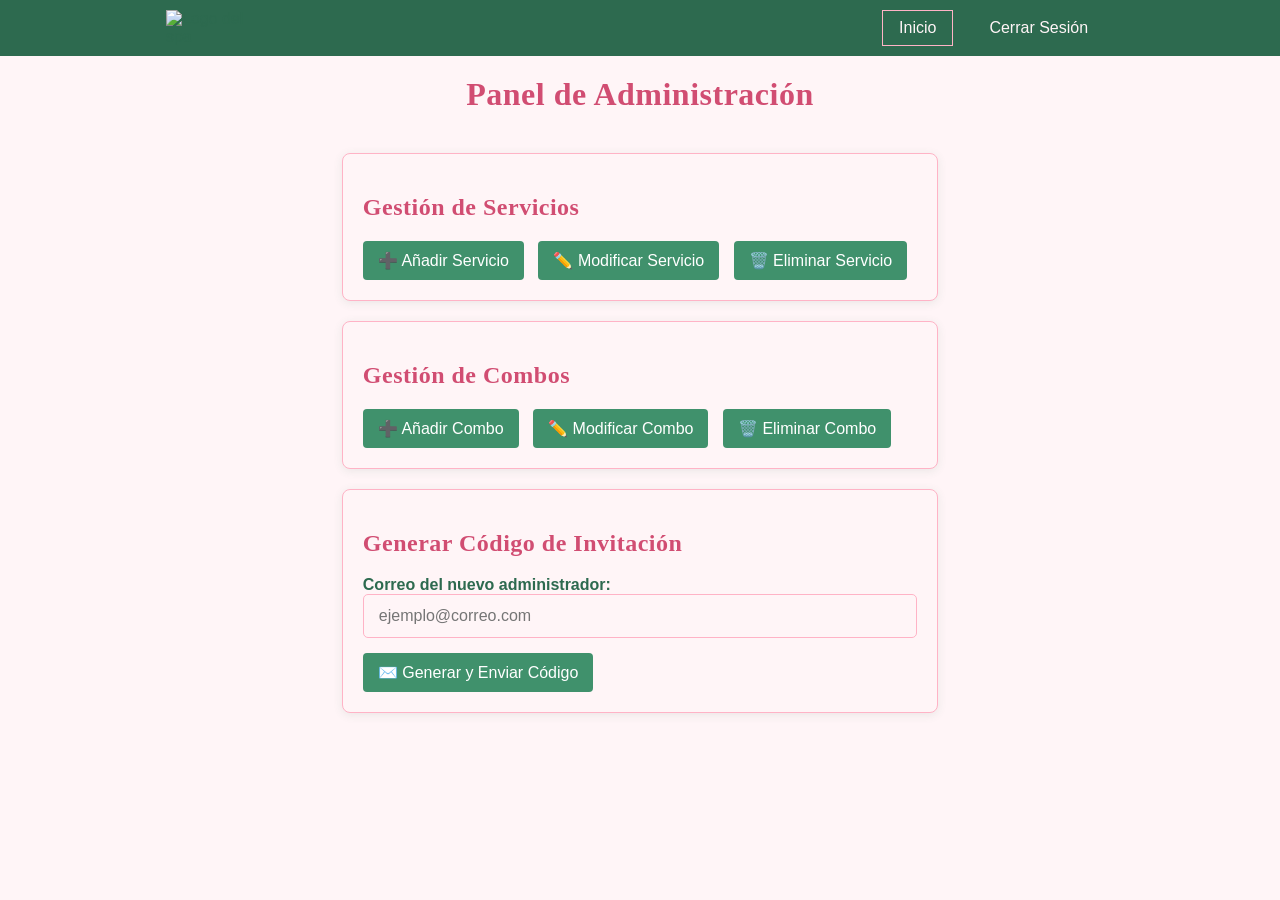
==== spa-frontend/admin.html @ 8f287af3 "Último commit" ====
<!DOCTYPE html>
<html lang="es">

<head>
    <meta charset="UTF-8">
    <meta name="viewport" content="width=device-width, initial-scale=1.0">
    <title>Panel de Administración - Sentirse Bien</title>
    <link rel="stylesheet" href="styles.css">
    <link rel="icon" type="image/png" href="images/Logo negro.png">
</head>

<body>
    <nav class="navbar admin-navbar">
        <img src="images/Logo blanco.png" alt="Logo del spa">
        <div class="nav-links">
            <a href="index.html" class="admin-nav-link">Inicio</a>
            <button id="logout-button" class="admin-nav-link">Cerrar Sesión</button>
            </div>
    </nav>

    <h1 class="admin-title">Panel de Administración</h1>
    <section class="admin-container">
        <div class="admin-section">
            <h2>Gestión de Servicios</h2>
            <div class="button-group">
                <button id="add-service" class="action-button">➕ Añadir Servicio</button>
                <button id="edit-service" class="action-button">✏️ Modificar Servicio</button>
                <button id="delete-service" class="action-button">🗑️ Eliminar Servicio</button>
            </div>
        </div>

        <div id="service-form-container" class="admin-section hidden">
            <h2 id="service-form-title">Añadir Servicio</h2>
            <form id="service-form">
                <div class="form-group">
                    <label for="nombre">Nombre del Servicio:</label>
                    <input type="text" id="nombre" name="nombre" required placeholder="Ej: Hidromasajes">
                </div>

                <div class="form-group">
                    <label for="descripcion">Descripción:</label>
                    <textarea id="descripcion" name="descripcion" placeholder="Descripción del servicio"></textarea>
                </div>

                <div class="form-group">
                    <label for="duracion">Duración (min):</label>
                    <input type="number" id="duracion" name="duracion" required placeholder="Ej: 60">
                </div>

                <div class="form-group">
                    <label for="precio">Precio:</label>
                    <input type="number" id="precio" name="precio" step="0.01" required placeholder="Ej: 50.00">
                </div>

                <div class="form-group">
                    <label for="categoria">Categoría:</label>
                    <select id="categoria" name="categoria">
                        <option value="Masajes">Masajes</option>
                        <option value="Belleza">Belleza</option>
                        <option value="Tratamientos Faciales">Tratamientos Faciales</option>
                        <option value="Tratamientos Corporales">Tratamientos Corporales</option>
                        <option value="Servicios Grupales">Servicios Grupales</option>
                    </select>
                    <p id="grupal-notice" class="notice hidden">Nota: Los servicios grupales solo permiten un servicio por reserva.</p>
                </div>

                <div class="form-buttons">
                    <button type="submit">Guardar</button>
                    <button type="button" id="cancel-service">Cancelar</button>
                </div>
            </form>
        </div>

        <div class="admin-section">
            <h2>Gestión de Combos</h2>
            <div class="button-group">
                <button id="add-combo" class="action-button">➕ Añadir Combo</button>
                <button id="edit-combo" class="action-button">✏️ Modificar Combo</button>
                <button id="delete-combo" class="action-button">🗑️ Eliminar Combo</button>
            </div>
        </div>

        <div id="combo-form-container" class="admin-section hidden">
    <h2 id="combo-form-title">Añadir Combo</h2>
    <form id="combo-form">
        <div class="form-group">
            <label for="combo-nombre">Nombre del Combo:</label>
            <input type="text" id="combo-nombre" name="combo-nombre" required placeholder="Ej: Relax Total">
        </div>

        <div class="form-group">
            <label for="combo-descripcion">Descripción:</label>
            <textarea id="combo-descripcion" name="combo-descripcion" placeholder="Descripción del combo"></textarea>
        </div>

        <div class="form-group">
            <label for="combo-precio">Precio Total:</label>
            <input type="number" id="combo-precio" name="combo-precio" step="0.01" required placeholder="Ej: 120.00">
        </div>

        <div class="form-group">
            <label for="combo-servicios">Servicios en el Combo:</label>
            <input type="text" id="combo-servicios" name="combo-servicios" placeholder="IDs de servicios separados por comas">
            <p class="notice">Ejemplo: 1, 2, 5</p>
        </div>

        <div class="form-buttons">
            <button type="submit">Guardar</button>
            <button type="button" id="cancel-combo">Cancelar</button>
        </div>
    </form>
</div>

        <div class="admin-section">
            <h2>Generar Código de Invitación</h2>
            <form id="generate-code-form">
                <div class="form-group">
                    <label for="email">Correo del nuevo administrador:</label>
                    <input type="email" id="email" name="email" autocomplete="email" required placeholder="ejemplo@correo.com">
                </div>
                <button type="submit">✉️ Generar y Enviar Código</button>
            </form>
        </div>

        </section>
    <script src="admin.js"></script>
    <script>
        // Mostrar/ocultar nota para servicios grupales
        document.getElementById('categoria').addEventListener('change', function() {
            const notice = document.getElementById('grupal-notice');
            if (this.value === 'Servicios Grupales') {
                notice.classList.remove('hidden');
            } else {
                notice.classList.add('hidden');
            }
        });
    </script>
</body>

</html>
---- spa-frontend/styles.css ----
/* ============ ESTILOS GLOBALES ============ */
body {
    font-family: 'Open Sans', sans-serif;
    margin: 0;
    padding: 0;
    box-sizing: border-box;
    background-size: cover;
    display: flex;
    flex-direction: column;
    min-height: 100vh;
    background-color: #fff5f7; /* Fondo rosado claro */
    color: #2d6a4f; /* Texto principal verde oscuro */
}

main {
    flex: 1;
    height: 100%;
}

h1, h2, h3, 
.home-title, .hero-title, 
.services-title, .contact-title, 
.turnos-page-title, .profile-title, 
.admin-title {
    font-family: 'Playfair Display', serif;
    font-weight: 700;
    letter-spacing: 0.5px;
    color: #d14d72; /* Rosado fuerte para títulos */
}

.home-title {
    text-align: center;
}

/* ============ BARRA DE NAVEGACIÓN ============ */
.navbar {
    display: flex;
    justify-content: space-between;
    align-items: center;
    background-color: #2d6a4f; /* Verde oscuro */
    padding: 10px 165.9px;
}

.navbar img {
    width: 80px;
}

.navbar .nav-links {
    display: flex;
    gap: 20px;
}

.navbar .nav-links a {
    color: #fff5f7; /* Rosado claro */
    text-decoration: none;
    padding: 8px 16px;
    transition: background-color 0.3s;
}

.navbar .nav-links a:hover {
    background-color: #40916c; /* Verde medio */
}

.navbar .nav-links a:first-child {
    border: 1px solid #ffb3c6; /* Rosado claro */
}

.admin-nav-link {
    background-color: transparent;
    border-radius: 0;
    color: #fff5f7; /* Rosado claro */
    text-decoration: none;
    padding: 8px 16px;
    transition: background-color 0.3s;
}

.admin-nav-link:hover {
    background-color: #40916c; /* Verde medio */
}

/* ============ SECCIÓN HERO ============ */
.hero-section {
    position: relative;
    height: 100vh;
    width: 100%;
    overflow: hidden;
    display: flex;
    align-items: center;
    justify-content: center;
    margin-top: -80px;
}

.video-background {
    position: absolute;
    top: 0;
    left: 0;
    width: 100%;
    height: 100%;
    z-index: 1;
}

.video-background video {
    width: 100%;
    height: 100%;
    object-fit: cover;
}

.hero-content-container {
    position: relative;
    z-index: 2;
    width: 90%;
    max-width: 1200px;
    display: flex;
    align-items: center;
    justify-content: space-between;
    color: #fff5f7; /* Rosado claro */
    padding: 20px;
}

.hero-image {
    flex: 1;
    max-width: 400px;
    margin-right: 50px;
}

.hero-image img {
    width: 100%;
    height: auto;
    border-radius: 15px;
    box-shadow: 0 10px 30px rgba(45, 106, 79, 0.3); /* Sombra verde */
}

.hero-text {
    flex: 1;
    max-width: 600px;
    background: rgba(209, 77, 114, 0.8); /* Rosado fuerte con transparencia */
    padding: 40px;
    border-radius: 15px;
    backdrop-filter: blur(5px);
}

.hero-title {
    font-size: 2.5rem;
    margin-bottom: 20px;
    color: #fff5f7; /* Rosado claro */
}

.hero-description {
    font-size: 1.1rem;
    line-height: 1.6;
    margin-bottom: 20px;
}

/* ============ SECCIÓN DE SERVICIOS ============ */
.services-container {
    background-color: #d8f3dc; /* Verde muy claro */
    border-radius: 8px;
    padding-top: 0;
    padding-bottom: 80px;
}

.services-title {
    text-align: center;
    font-size: 28px;
    color: #fff5f7; /* Rosado claro */
    background-color: #d14d72; /* Rosado fuerte */
    margin-top: 0;
    margin-bottom: 60px;
    padding: 40px 0;
}

.services {
    display: grid;
    grid-template-columns: repeat(auto-fit, minmax(300px, 1fr));
    gap: 20px;
    padding: 20px;
}

.service-box {
    background-color: #fff5f7; /* Rosado claro */
    border-radius: 10px;
    box-shadow: 0 4px 8px rgba(45, 106, 79, 0.1); /* Sombra verde */
    padding: 20px;
    text-align: center;
    transition: transform 0.3s, box-shadow 0.3s;
    border: 1px solid #ffb3c6; /* Borde rosado */
}

.service-box:hover {
    transform: translateY(-5px);
    box-shadow: 0 6px 12px rgba(45, 106, 79, 0.2); /* Sombra verde más fuerte */
}

.service-box img {
    max-width: 100%;
    height: 260px;
    object-fit: cover;
    border-radius: 10px;
}

.service-box h3 {
    font-size: 1.5rem;
    color: #d14d72; /* Rosado fuerte */
    margin-bottom: 10px;
}

.service-box p {
    font-size: 1rem;
    color: #2d6a4f; /* Verde oscuro */
    margin-bottom: 15px;
}

.service-box ul {
    list-style: none;
    padding: 0;
    font-size: 0.9rem;
    color: #2d6a4f; /* Verde oscuro */
    text-align: left;
}

.service-box ul li {
    margin-bottom: 5px;
}

/* Servicios grupales y combos */
#servicios-grupales, 
.combos {
    display: flex;
    justify-content: center;
    flex-wrap: wrap;
    gap: 20px;
    padding: 20px;
}

.combo-box {
    background-color: #fff5f7; /* Rosado claro */
    width: 280px;
    border-radius: 10px;
    box-shadow: 0 4px 8px rgba(45, 106, 79, 0.1); /* Sombra verde */
    padding: 15px;
    text-align: center;
    transition: transform 0.3s, box-shadow 0.3s;
    border: 1px solid #ffb3c6; /* Borde rosado */
}

.combo-box:hover {
    transform: translateY(-5px);
    box-shadow: 0 6px 12px rgba(45, 106, 79, 0.2); /* Sombra verde más fuerte */
}

.combo-box h3 {
    text-align: center;
    font-size: 1.4rem;
    color: #d14d72; /* Rosado fuerte */
    margin-bottom: 8px;
}

.combo-box p {
    font-size: 1rem;
    color: #2d6a4f; /* Verde oscuro */
    margin-bottom: 12px;
}

.combo-box ul {
    list-style: none;
    padding-left: 0;
    font-size: 1rem;
    color: #2d6a4f; /* Verde oscuro */
    text-align: left;
}

.combo-box ul li {
    margin-bottom: 5px;
    padding: 5px 0;
    border-bottom: 1px solid #ffb3c6; /* Borde rosado */
}

.combo-box ul li:last-child {
    border-bottom: none;
}

.grupal-notice {
    background-color: #d8f3dc; /* Verde muy claro */
    border-left: 4px solid #d14d72; /* Rosado fuerte */
    padding: 10px;
    margin: 10px 0;
    font-size: 14px;
    color: #2d6a4f; /* Verde oscuro */
}

/* Botón para explorar servicios */
.explore-button {
    display: block;
    max-width: 264px;
    margin: 60px auto 0;
    padding: 20px;
    color: #2d6a4f; /* Verde oscuro */
    text-align: center;
    border: 2px solid #2d6a4f; /* Verde oscuro */
    text-decoration: none;
    font-size: 18px;
    transition: background-color 0.3s, opacity 0.3s;
    background-color: #ffb3c6; /* Rosado claro */
}

.explore-button:hover {
    background-color: #2d6a4f; /* Verde oscuro */
    color: #fff5f7; /* Rosado claro */
    opacity: 0.8;
}

/* ============ SECCIÓN DE TURNOS ============ */
.turnos-container {
    background-color: #d14d72; /* Rosado fuerte */
    color: #fff5f7; /* Rosado claro */
    display: flex;
    align-items: center;
    justify-content: center;
    padding: 80px;
    flex-wrap: wrap;
}

.turnos-content {
    display: flex;
    justify-content: center;
    align-items: center;
    gap: 40px;
}

.turnos-divider {
    width: 2px;
    height: 400px;
    background-color: #fff5f7; /* Rosado claro */
}

.turnos-left {
    text-align: center;
}

.turnos-left h2 {
    font-size: 42px;
    font-weight: bold;
    text-transform: uppercase;
    line-height: 1.2;
    margin-bottom: 20px;
    margin-top: 0;
}

.turnos-left img {
    width: 250px;
    height: auto;
}

.turnos-right {
    text-align: left;
    max-width: 500px;
    margin-top: 0 !important;
}

.turnos-description {
    font-size: 24px;
    margin-bottom: 20px;
    margin-top: 0;
}

/* Botón de reserva */
.reserve-button {
    display: inline-block;
    padding: 12px 24px;
    color: #d14d72; /* Rosado fuerte */
    text-align: center;
    border: 2px solid #fff5f7; /* Rosado claro */
    text-decoration: none;
    font-size: 18px;
    transition: background-color 0.3s, opacity 0.3s;
    background-color: #fff5f7; /* Rosado claro */
}

.reserve-button:hover {
    background-color: #2d6a4f; /* Verde oscuro */
    color: #fff5f7; /* Rosado claro */
    opacity: 0.8;
}

/* Página de turnos */
.turnos-main-container {
    display: flex;
    gap: 20px;
    max-width: 1200px;
    margin: 0 auto;
    padding: 20px;
}

.turnos-page-title {
    text-align: center;
    margin: 40px 0;
    font-size: 50px;
    color: #d14d72; /* Rosado fuerte */
    font-weight: 800;
}

.turnos-form-container {
    width: 90%;
    max-width: 800px;
    margin: 1 auto;
    padding: 20px;
    background-color: #fff5f7; /* Rosado claro */
    border-radius: 10px;
    box-shadow: 0 4px 8px rgba(45, 106, 79, 0.1); /* Sombra verde */
    border: 1px solid #ffb3c6; /* Borde rosado */
}

.turnos-form-group {
    margin-bottom: 20px;
}

.turnos-form-group label {
    display: block;
    font-weight: bold;
    margin-bottom: 5px;
    color: #2d6a4f; /* Verde oscuro */
}

.turnos-form-group input[type="date"],
.turnos-form-group input[type="time"] {
    width: 50%;
    padding: 10px;
    border: 1px solid #ffb3c6; /* Borde rosado */
    border-radius: 5px;
    background-color: #fff5f7; /* Rosado claro */
}

#turnos-servicios-list {
    display: flex;
    flex-wrap: wrap;
    gap: 15px;
    margin-top: 20px;
}

#turnos-servicios-list h3 {
    width: 100%;
    font-size: 1.5rem;
    color: #d14d72; /* Rosado fuerte */
    margin-bottom: 10px;
}

#turnos-servicios-list div {
    display: inline-block;
    position: relative;
}

.service-button {
    display: inline-block;
    padding: 10px 20px;
    font-size: 1rem;
    color: #2d6a4f; /* Verde oscuro */
    background-color: #d8f3dc; /* Verde muy claro */
    border: 2px solid #2d6a4f; /* Verde oscuro */
    border-radius: 5px;
    cursor: pointer;
    transition: all 0.3s ease;
    text-align: center;
}

.service-button:hover {
    background-color: #b7e4c7; /* Verde claro */
    border-color: #1b4332; /* Verde más oscuro */
}

.service-button.selected {
    background-color: #d14d72; /* Rosado fuerte */
    color: #fff5f7; /* Rosado claro */
    border-color: #d14d72; /* Rosado fuerte */
}

#turnos-servicios-list input[type="checkbox"] {
    display: none;
}

.turnos-reserve-button {
    display: block;
    width: 100%;
    padding: 10px;
    background-color: #d14d72; /* Rosado fuerte */
    color: #fff5f7; /* Rosado claro */
    border: none;
    border-radius: 5px;
    font-size: 1rem;
    cursor: pointer;
    transition: background-color 0.3s;
}

.turnos-reserve-button:hover {
    background-color: #b23a5e; /* Rosado más oscuro */
}

.turnos-summary-container {
    flex: 1;
    background-color: #fff5f7; /* Rosado claro */
    border: 1px solid #ffb3c6; /* Borde rosado */
    border-radius: 10px;
    padding: 20px;
    box-shadow: 0 4px 8px rgba(45, 106, 79, 0.1); /* Sombra verde */
    position: sticky;
    top: 20px;
    height: fit-content;
}

.turnos-summary-container h2 {
    font-size: 1.5rem;
    margin-bottom: 15px;
    color: #d14d72; /* Rosado fuerte */
}

.turnos-summary-container p,
.turnos-summary-container ul {
    font-size: 1rem;
    margin-bottom: 10px;
    color: #2d6a4f; /* Verde oscuro */
}

.turnos-summary-container ul {
    list-style: none;
    padding: 0;
}

.turnos-summary-container ul li {
    margin-bottom: 5px;
}

/* ============ SECCIÓN DE CONTACTO ============ */
.contact-main-container {
    display: flex;
    gap: 20px;
    max-width: 1200px;
    margin: 0 auto;
    padding: 20px;
}

.contact-page-title {
    text-align: center;
    margin: 40px 0;
    font-size: 50px;
    color: #d14d72; /* Rosado fuerte */
    font-weight: 800;
}

.contact-form-container {
    flex: 2;
    max-width: 800px;
    margin: 0 auto;
    padding: 20px;
    background-color: #fff5f7; /* Rosado claro */
    border-radius: 10px;
    box-shadow: 0 4px 8px rgba(45, 106, 79, 0.1); /* Sombra verde */
    border: 1px solid #ffb3c6; /* Borde rosado */
}

.contact-form-group {
    width: 600px;
    margin-bottom: 20px;
}

.contact-form-group label {
    display: block;
    font-weight: bold;
    margin-bottom: 5px;
    color: #2d6a4f; /* Verde oscuro */
}

.contact-form-group input:not([type="radio"]),
.contact-form-group textarea {
    width: 100%;
    padding: 10px;
    box-sizing: border-box;
    border: 1px solid #ffb3c6; /* Borde rosado */
    border-radius: 5px;
    background-color: #fff5f7; /* Rosado claro */
}

.contact-metodo-pago-info {
    font-size: 0.9rem;
    color: #2d6a4f; /* Verde oscuro */
    margin-top: 10px;
}

.contact-reserve-button {
    display: block;
    width: 100%;
    padding: 10px;
    background-color: #d14d72; /* Rosado fuerte */
    color: #fff5f7; /* Rosado claro */
    border: none;
    border-radius: 5px;
    font-size: 1rem;
    cursor: pointer;
    transition: background-color 0.3s;
}

.contact-reserve-button:hover {
    background-color: #b23a5e; /* Rosado más oscuro */
}

/* Footer de contacto */
.contact-container {
    background-color: #2d6a4f; /* Verde oscuro */
    color: #fff5f7; /* Rosado claro */
    padding: 25px 0 20px 0;
    display: flex;
    justify-content: center;
    align-items: center;
    min-height: unset;
}

.contact-content {
    display: flex;
    gap: 40px;
}

.contact-box {
    flex: 1;
    display: flex;
    justify-content: center;
    align-items: center;
}

.contact-left {
    text-align: center;
}

.contact-left img {
    width: 300px;
    height: auto;
    margin-bottom: 10px;
}

.contact-right {
    display: flex;
    align-items: stretch;
    justify-content: space-between;
    gap: 40px;
    width: 100%;
}

.contact-title {
    font-size: 36px;
    font-weight: bold;
    margin-bottom: 25px;
    margin-top: 0;
    color: #fff5f7; /* Rosado claro */
}

.form-wrapper {
    display: flex;
    flex-direction: column;
    flex: 1;
}

.form-container {
    background-color: #40916c; /* Verde medio */
    padding: 25px;
    max-width: 280px;
}

.form-container p {
    margin-top: 0;
    margin-bottom: 20px;
    line-height: 2.0;
    color: #fff5f7; /* Rosado claro */
}

.subscribe-form {
    display: flex;
    flex-direction: column;
    gap: 20px;
}

.subscribe-form input[type="email"] {
    width: 100%;
    height: 50px;
    padding: 10px;
    border: none;
    border-radius: 5px;
    font-size: 1rem;
    margin-bottom: 10px;
    box-sizing: border-box;
    background-color: #fff5f7; /* Rosado claro */
}

.subscribe-form button {
    width: 100%;
    background-color: #ffb3c6; /* Rosado claro */
    color: #2d6a4f; /* Verde oscuro */
    height: 50px;
    border: none;
    padding: 10px;
    cursor: pointer;
    transition: all 0.3s;
    margin-right: 0px;
}

.subscribe-form button:hover {
    background-color: #d14d72; /* Rosado fuerte */
    color: #fff5f7; /* Rosado claro */
}

.contact-info, 
.contact-description {
    display: flex;
    flex-direction: column;
    flex: 1;
}

.contact-description {
    gap: 25px;
}

.contact-info p {
    margin: 0;
    color: #fff5f7; /* Rosado claro */
}

.social-icons {
    display: flex;
    gap: 18px;
    margin-top: 12px;
    align-items: center;
    justify-content: flex-start;
}

.social-icons img {
    width: 36px;
    height: 36px;
    object-fit: contain;
    filter: none;
    transition: transform 0.2s, filter 0.2s;
}

.social-icons a:hover img {
    transform: scale(1.12);
    filter: brightness(1.2);
}

.footer {
    background-color: #2d6a4f; /* Verde oscuro */
    color: #fff5f7; /* Rosado claro */
    text-align: center;
    padding: 20px;
    width: 100%;
    margin-top: auto;
}

.footer-content img {
    width: 80px;
    margin-bottom: 10px;
}

.footer-content p {
    margin: 0;
    font-size: 14px;
}

/* ============ PANEL DE ADMINISTRACIÓN ============ */
.admin-container {
    max-width: 1000px;
    margin: 0 auto;
    padding: 20px;
}

.admin-section {
    background-color: #fff5f7; /* Rosado claro */
    border-radius: 8px;
    box-shadow: 0 2px 10px rgba(45, 106, 79, 0.1); /* Sombra verde */
    padding: 20px;
    margin-bottom: 20px;
    border: 1px solid #ffb3c6; /* Borde rosado */
}

.hidden {
    display: none;
}

.form-group {
    margin-bottom: 15px;
}

.form-group label {
    display: block;
    font-weight: bold;
    color: #2d6a4f; /* Verde oscuro */
}

.form-group input[type="text"],
.form-group input[type="number"],
.form-group input[type="email"],
.form-group textarea,
.form-group select {
    width: 100%;
    padding: 10px;
    border: 1px solid #ffb3c6; /* Borde rosado */
    border-radius: 4px;
    font-size: 16px;
    background-color: #fff5f7; /* Rosado claro */
}

.form-group textarea {
    min-height: 100px;
    resize: vertical;
}

button {
    background-color: #40916c; /* Verde medio */
    color: white;
    border: none;
    padding: 10px 15px;
    border-radius: 4px;
    cursor: pointer;
    font-size: 16px;
    margin-right: 10px;
    transition: background-color 0.3s;
}

button:hover {
    background-color: #2d6a4f; /* Verde oscuro */
}

#service-form-container {
    border: 2px solid #d14d72; /* Rosado fuerte */
}

.service-form-actions {
    display: flex;
    justify-content: flex-end;
    margin-top: 20px;
}

#submit-service {
    background-color: #40916c; /* Verde medio */
}

#cancel-service {
    background-color: #d14d72; /* Rosado fuerte */
}

.admin-title {
    text-align: center;
    color: #d14d72; /* Rosado fuerte */
    margin: 20px 0;
}

/* ============ CORRECCIÓN ESPECÍFICA PARA INPUT DE CÓDIGO DE INVITACIÓN ============ */
#generate-code-form input[type="email"] {
    width: 100%;
    padding: 12px 15px;
    border: 1px solid #ffb3c6; /* Borde rosado */
    border-radius: 5px;
    font-size: 16px;
    margin-bottom: 15px;
    box-sizing: border-box;
    display: block;
    margin-left: 0px;
    margin-right: 0px;
    background-color: #fff5f7; /* Rosado claro */
}

/* ============ ESTILOS ESPECÍFICOS PARA LOGIN & REGISTER ============ */
.profile-container {
    max-width: 500px;
    width: 100%;
    margin: 100px auto;
    padding: 40px;
    background-color: #fff5f7; /* Rosado claro */
    border-radius: 10px;
    box-shadow: 0 4px 8px rgba(45, 106, 79, 0.1); /* Sombra verde */
    text-align: center;
    border: 1px solid #ffb3c6; /* Borde rosado */
}

.profile-header {
    margin-bottom: 30px;
}

.profile-title {
    font-size: 24px;
    font-weight: 700;
    color: #d14d72; /* Rosado fuerte */
    margin-bottom: 10px;
}

.styled-form {
    display: flex;
    flex-direction: column;
    gap: 20px;
}

.profile-container .form-group {
    margin-bottom: 20px;
    text-align: left;
    width: 100%;
}

.profile-container .form-group label {
    display: block;
    margin-bottom: 8px;
    font-weight: 500;
    color: #2d6a4f; /* Verde oscuro */
    font-size: 14px;
}

.profile-container .form-group input {
    width: 100%;
    padding: 12px 15px;
    border: 1px solid #ffb3c6; /* Borde rosado */
    border-radius: 5px;
    font-size: 16px;
    transition: border-color 0.3s;
    box-sizing: border-box;
    background-color: #fff5f7; /* Rosado claro */
}

.profile-container .form-group input:focus {
    border-color: #d14d72; /* Rosado fuerte */
    outline: none;
    box-shadow: 0 0 0 2px rgba(209, 77, 114, 0.2); /* Sombra rosada */
}

.profile-container .form-button {
    width: 100%;
    padding: 12px;
    background-color: #40916c; /* Verde medio */
    color: white;
    border: none;
    border-radius: 5px;
    font-size: 16px;
    font-weight: 500;
    cursor: pointer;
    transition: background-color 0.3s;
    margin-top: 10px;
}

.profile-container .form-button:hover {
    background-color: #2d6a4f; /* Verde oscuro */
}

.profile-container p {
    text-align: center;
    margin-top: 20px;
    color: #2d6a4f; /* Verde oscuro */
}

.profile-container a {
    color: #d14d72; /* Rosado fuerte */
    text-decoration: none;
    transition: color 0.3s;
}

.profile-container a:hover {
    text-decoration: underline;
    color: #b23a5e; /* Rosado más oscuro */
}

/* ============ TOAST DE ERROR ============ */
.toast-error {
    position: fixed;
    bottom: 30px;
    right: 30px;
    min-width: 260px;
    max-width: 350px;
    background: #d14d72; /* Rosado fuerte */
    color: #fff5f7; /* Rosado claro */
    padding: 16px 24px;
    border-radius: 8px;
    font-size: 1rem;
    box-shadow: 0 4px 16px rgba(45, 106, 79, 0.15); /* Sombra verde */
    opacity: 0;
    pointer-events: none;
    z-index: 9999;
    transition: opacity 0.4s;
}

.toast-error.show {
    opacity: 1;
    pointer-events: auto;
}

/* ============ MEDIA QUERIES ============ */
@media (max-width: 1237px) {
    .navbar {
        flex-direction: column;
        gap: 10px;
    }

    .hero-section {
        flex-direction: column;
        align-items: center;
    }

    .hero-section img {
        margin-right: 0;
        max-width: 100%;
    }

    .hero-description {
        max-width: 100%;
        text-align: center;
    }

    .services {
        flex-direction: column;
        align-items: center;
    }

    .turnos-container {
        flex-direction: column;
        text-align: center;
        padding: 20px;
    }

    .turnos-content {
        flex-direction: column;
        align-items: center;
    }

    .turnos-divider {
        width: 100%;
        height: 2px;
        margin: 20px 0;
    }
    
    .turnos-left, .turnos-right {
        flex: none;
        max-width: 100%;
    }
    
    .turnos-right {
        text-align: center;
        margin-top: 20px;
    }

    .contact-content {
        flex-direction: column;
        align-items: center;
        text-align: center;
    }

    .contact-right {
        flex-direction: column;
        align-items: center;
    }

    .contact-title {
        text-align: center;
    }

    .contact-info {
        text-align: center;
    }

    .form-container {
        max-width: 100%;
    }
}

@media (max-width: 900px) {
    .navbar {
        flex-direction: column;
        padding: 10px 20px;
        gap: 10px;
    }
    
    .navbar img {
        width: 60px;
    }
    
    .navbar .nav-links {
        flex-direction: column;
        gap: 10px;
        width: 100%;
        align-items: center;
    }
    
    .navbar .nav-links a {
        width: 100%;
        text-align: center;
        padding: 10px 0;
    }

    .hero-section {
        flex-direction: column;
        align-items: center;
        justify-content: flex-start;
        height: auto;
        min-height: 80vh;
        margin-top: 20px;
        padding: 20px 0 0 0;
    }
    
    .image-overlay {
        flex-direction: column;
        align-items: center;
        width: 100% !important;
        max-width: 100vw !important;
        margin: 0 auto;
        padding: 0;
    }
    
    .image-overlay img {
        max-width: 90vw;
        width: 100%;
        height: auto;
        margin-bottom: 18px;
        border-radius: 16px;
    }
    
    .hero-content {
        width: 95vw !important;
        max-width: 98vw !important;
        margin: 0 auto;
        border-radius: 12px;
        position: static !important;
        margin-top: 0;
        height: auto !important;
        padding: 18px 10px;
        background: rgba(209, 77, 114, 0.9); /* Rosado fuerte con transparencia */
        box-shadow: 0 2px 8px rgba(0,0,0,0.07);
    }
    
    .hero-title {
        font-size: 1.5rem !important;
        text-align: center;
    }
    
    .hero-description {
        font-size: 1rem !important;
        text-align: center;
        max-width: 100% !important;
    }

    .services {
        grid-template-columns: 1fr;
        padding: 10px;
        gap: 15px;
    }
    
    .service-box {
        padding: 15px;
    }

    .turnos-main-container,
    .contact-main-container {
        flex-direction: column;
        align-items: center;
        gap: 30px;
        padding: 10px;
        max-width: 100vw;
    }
    
    .turnos-form-container,
    .turnos-summary-container,
    .contact-form-container {
        width: 98% !important;
        max-width: 100% !important;
        margin: 0 auto !important;
        box-sizing: border-box;
        padding: 12px !important;
    }
    
    .turnos-summary-container {
        position: static;
        top: unset;
        margin-left: 0;
    }

    .contact-container {
        flex-direction: column;
        padding: 20px 0 10px 0;
    }
    
    .contact-content {
        flex-direction: column;
        gap: 20px;
        align-items: center;
        text-align: center;
    }
    
    .contact-box {
        width: 100%;
        justify-content: center;
        align-items: center;
    }
    
    .contact-left img {
        width: 180px;
    }
    
    .form-container {
        max-width: 100%;
        padding: 10px;
    }
    
    .social-icons img {
        width: 30px;
        height: 30px;
    }

    /* Login/Register responsive */
    .profile-container {
        width: 90%;
        padding: 30px 20px;
        margin: 50px auto;
    }
    
    .profile-title {
        font-size: 20px;
    }
    
    .profile-container .form-group input {
        padding: 10px 12px;
    }
}

@media (max-width: 600px) {
    .hero-section {
        min-height: 60vh;
        padding: 10px 0 0 0;
    }
    
    .image-overlay img {
        max-width: 98vw;
        border-radius: 10px;
    }
    
    .hero-content {
        padding: 12px 4vw;
    }
    
    .hero-title {
        font-size: 1.1rem !important;
    }

    .turnos-form-group input[type="date"],
    .turnos-form-group input[type="time"],
    .form-group input,
    .contact-form-group input,
    .contact-form-group textarea {
        width: 100% !important;
        font-size: 1rem;
    }
    
    .form-button,
    .turnos-reserve-button,
    .contact-reserve-button {
        font-size: 1rem;
        padding: 10px;
    }

    .home-title,
    .turnos-page-title,
    .contact-page-title,
    .services-title,
    .admin-title {
        font-size: 2rem !important;
        margin: 24px 0 !important;
    }
    
    .hero-title,
    .service-box h3,
    .contact-title {
        font-size: 1.2rem !important;
    }
    
    .hero-description,
    .service-box p,
    .turnos-description {
        font-size: 1rem !important;
    }

    body {
        font-size: 0.98rem;
    }
    
    .navbar {
        padding: 5px 0;
    }
    
    .footer {
        padding: 10px 0;
    }
    
    .footer-content img {
        width: 50px;
    }
}
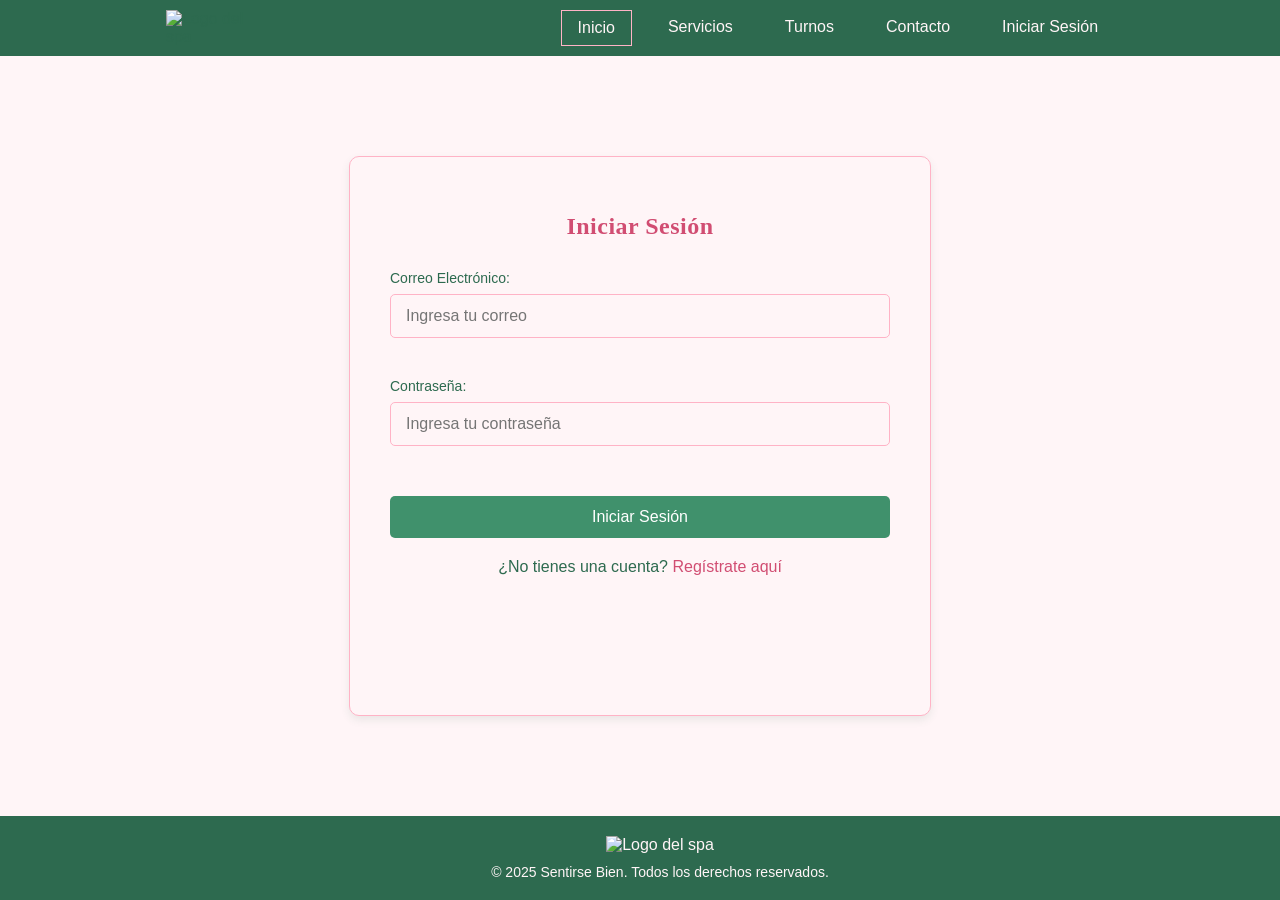
==== commit faea6904: "Funcionalidades de roles empleada" ====
--- a/spa-frontend/admin.html
+++ b/spa-frontend/admin.html
@@ -10,13 +10,64 @@
 </head>
 
 <body>
-    <nav class="navbar admin-navbar">
+    <nav class="navbar">
         <img src="images/Logo blanco.png" alt="Logo del spa">
         <div class="nav-links">
-            <a href="index.html" class="admin-nav-link">Inicio</a>
-            <button id="logout-button" class="admin-nav-link">Cerrar Sesión</button>
-            </div>
+            <a href="index.html">Inicio</a>
+            <a href="servicios.html">Servicios</a>
+            <a href="turnos.html">Turnos</a>
+            <a href="index.html#contacto">Contacto</a>
+            <a href="login.html" id="nav-login-link">Iniciar Sesión</a>
+            <a href="admin.html" id="nav-admin-link" style="display:none;">Panel Admin</a>
+            <a href="perfil-cliente.html" id="nav-client-link" style="display:none;">Mi Cuenta</a>
+            <a href="perfil-empleado.html" id="nav-employee-profile" style="display:none;">Mi Cuenta</a>
+            <button id="logout-button" style="display:none;">Cerrar Sesión</button>
+        </div>
     </nav>
+
+    <script>
+    // Script único para manejar la navbar y sesión
+    document.addEventListener('DOMContentLoaded', () => {
+        const token = localStorage.getItem('token');
+        const navLoginLink = document.getElementById('nav-login-link');
+        const navAdminLink = document.getElementById('nav-admin-link');
+        const navClientLink = document.getElementById('nav-client-link');
+        const navEmployeeProfile = document.getElementById('nav-employee-profile');
+        const logoutButton = document.getElementById('logout-button');
+
+        if (token) {
+            try {
+                const payload = JSON.parse(atob(token.split('.')[1]));
+                
+                navLoginLink.style.display = 'none';
+                if (logoutButton) logoutButton.style.display = 'block';
+                
+                switch(payload.role) {
+                    case 'admin':
+                        if (navAdminLink) navAdminLink.style.display = 'block';
+                        break;
+                    case 'empleado':
+                        if (navEmployeeProfile) navEmployeeProfile.style.display = 'block';
+                        break;
+                    case 'cliente':
+                        if (navClientLink) navClientLink.style.display = 'block';
+                        break;
+                }
+            } catch (error) {
+                console.error('Error al verificar token:', error);
+                localStorage.removeItem('token');
+            }
+        }
+
+        // Manejar cierre de sesión
+        if (logoutButton) {
+            logoutButton.addEventListener('click', () => {
+                localStorage.removeItem('token');
+                window.location.href = 'index.html';
+            });
+        }
+    });
+    </script>
 
     <h1 class="admin-title">Panel de Administración</h1>
     <section class="admin-container">
@@ -81,48 +132,147 @@
         </div>
 
         <div id="combo-form-container" class="admin-section hidden">
-    <h2 id="combo-form-title">Añadir Combo</h2>
-    <form id="combo-form">
-        <div class="form-group">
-            <label for="combo-nombre">Nombre del Combo:</label>
-            <input type="text" id="combo-nombre" name="combo-nombre" required placeholder="Ej: Relax Total">
-        </div>
-
-        <div class="form-group">
-            <label for="combo-descripcion">Descripción:</label>
-            <textarea id="combo-descripcion" name="combo-descripcion" placeholder="Descripción del combo"></textarea>
-        </div>
-
-        <div class="form-group">
-            <label for="combo-precio">Precio Total:</label>
-            <input type="number" id="combo-precio" name="combo-precio" step="0.01" required placeholder="Ej: 120.00">
-        </div>
-
-        <div class="form-group">
-            <label for="combo-servicios">Servicios en el Combo:</label>
-            <input type="text" id="combo-servicios" name="combo-servicios" placeholder="IDs de servicios separados por comas">
-            <p class="notice">Ejemplo: 1, 2, 5</p>
-        </div>
-
-        <div class="form-buttons">
-            <button type="submit">Guardar</button>
-            <button type="button" id="cancel-combo">Cancelar</button>
-        </div>
-    </form>
-</div>
-
-        <div class="admin-section">
-            <h2>Generar Código de Invitación</h2>
-            <form id="generate-code-form">
-                <div class="form-group">
-                    <label for="email">Correo del nuevo administrador:</label>
-                    <input type="email" id="email" name="email" autocomplete="email" required placeholder="ejemplo@correo.com">
-                </div>
-                <button type="submit">✉️ Generar y Enviar Código</button>
-            </form>
-        </div>
-
-        </section>
+            <h2 id="combo-form-title">Añadir Combo</h2>
+            <form id="combo-form">
+                <div class="form-group">
+                    <label for="combo-nombre">Nombre del Combo:</label>
+                    <input type="text" id="combo-nombre" name="combo-nombre" required placeholder="Ej: Relax Total">
+                </div>
+
+                <div class="form-group">
+                    <label for="combo-descripcion">Descripción:</label>
+                    <textarea id="combo-descripcion" name="combo-descripcion" placeholder="Descripción del combo"></textarea>
+                </div>
+
+                <div class="form-group">
+                    <label for="combo-precio">Precio Total:</label>
+                    <input type="number" id="combo-precio" name="combo-precio" step="0.01" required placeholder="Ej: 120.00">
+                </div>
+
+                <div class="form-group">
+                    <label for="combo-servicios">Servicios en el Combo:</label>
+                    <input type="text" id="combo-servicios" name="combo-servicios" placeholder="IDs de servicios separados por comas">
+                    <p class="notice">Ejemplo: 1, 2, 5</p>
+                </div>
+
+                <div class="form-buttons">
+                    <button type="submit">Guardar</button>
+                    <button type="button" id="cancel-combo">Cancelar</button>
+                </div>
+            </form>
+        </div>
+
+        <!-- Sección de Gestión de Administradores -->
+        <div class="admin-section">
+            <h2>Gestión de Administradores</h2>
+            <div class="button-group">
+                <button id="add-admin" class="action-button">➕ Añadir Administrador</button>
+                <button id="view-admins" class="action-button">👥 Ver Administradores</button>
+            </div>
+        </div>
+
+        <!-- Formulario para añadir administrador (oculto inicialmente) -->
+        <div id="admin-form-container" class="admin-section hidden">
+            <h2>Añadir Administrador</h2>
+            <form id="admin-form">
+                <div class="form-group">
+                    <label for="admin-nombre">Nombre:</label>
+                    <input type="text" id="admin-nombre" name="nombre" required>
+                </div>
+                <div class="form-group">
+                    <label for="admin-apellido">Apellido:</label>
+                    <input type="text" id="admin-apellido" name="apellido" required>
+                </div>
+                <div class="form-group">
+                    <label for="admin-email">Correo Electrónico:</label>
+                    <input type="email" id="admin-email" name="email" required>
+                </div>
+                <div class="form-group">
+                    <label for="admin-telefono">Teléfono:</label>
+                    <input type="text" id="admin-telefono" name="telefono" required>
+                </div>
+                <div class="form-buttons">
+                    <button type="submit">Guardar</button>
+                    <button type="button" id="cancel-admin">Cancelar</button>
+                </div>
+            </form>
+        </div>
+
+        <!-- Lista de administradores (oculta inicialmente) -->
+        <div id="admins-list-container" class="admin-section hidden">
+            <h2>Lista de Administradores</h2>
+            <table id="admins-table">
+                <thead>
+                    <tr>
+                        <th>ID</th>
+                        <th>Nombre</th>
+                        <th>Email</th>
+                        <th>Teléfono</th>
+                        <th>Acciones</th>
+                    </tr>
+                </thead>
+                <tbody></tbody>
+            </table>
+            <button id="close-admins-list" class="action-button">Cerrar</button>
+        </div>
+
+        <div class="admin-section">
+            <h2>Gestión de Empleados</h2>
+            <div class="button-group">
+                <button id="add-employee" class="action-button">➕ Añadir Empleado</button>
+                <button id="view-employees" class="action-button">👥 Ver Empleados</button>
+            </div>
+        </div>
+        
+        <!-- Sección de Gestión de Empleados -->
+        <div id="employee-form-container" class="admin-section hidden">
+            <h2>Añadir Empleado</h2>
+            <form id="employee-form">
+                <div class="form-group">
+                    <label for="employee-nombre">Nombre:</label>
+                    <input type="text" id="employee-nombre" name="nombre" required>
+                </div>
+                <div class="form-group">
+                    <label for="employee-apellido">Apellido:</label>
+                    <input type="text" id="employee-apellido" name="apellido" required>
+                </div>
+                <div class="form-group">
+                    <label for="employee-email">Correo Electrónico:</label>
+                    <input type="email" id="employee-email" name="email" required>
+                </div>
+                <div class="form-group">
+                    <label for="employee-telefono">Teléfono:</label>
+                    <input type="text" id="employee-telefono" name="telefono" required>
+                </div>
+                <div class="form-group">
+                    <label for="employee-puesto">Puesto:</label>
+                    <input type="text" id="employee-puesto" name="puesto" required>
+                </div>
+                <div class="form-buttons">
+                    <button type="submit">Guardar</button>
+                    <button type="button" id="cancel-employee">Cancelar</button>
+                </div>
+            </form>
+        </div>
+
+        <div id="employees-list-container" class="admin-section hidden">
+            <h2>Lista de Empleados</h2>
+            <table id="employees-table">
+                <thead>
+                    <tr>
+                        <th>ID</th>
+                        <th>Nombre</th>
+                        <th>Email</th>
+                        <th>Puesto</th>
+                        <th>Acciones</th>
+                    </tr>
+                </thead>
+                <tbody></tbody>
+            </table>
+            <button id="close-employees-list" class="action-button">Cerrar</button>
+        </div>
+    </section>
+
     <script src="admin.js"></script>
     <script>
         // Mostrar/ocultar nota para servicios grupales
@@ -136,5 +286,4 @@
         });
     </script>
 </body>
-
 </html>
